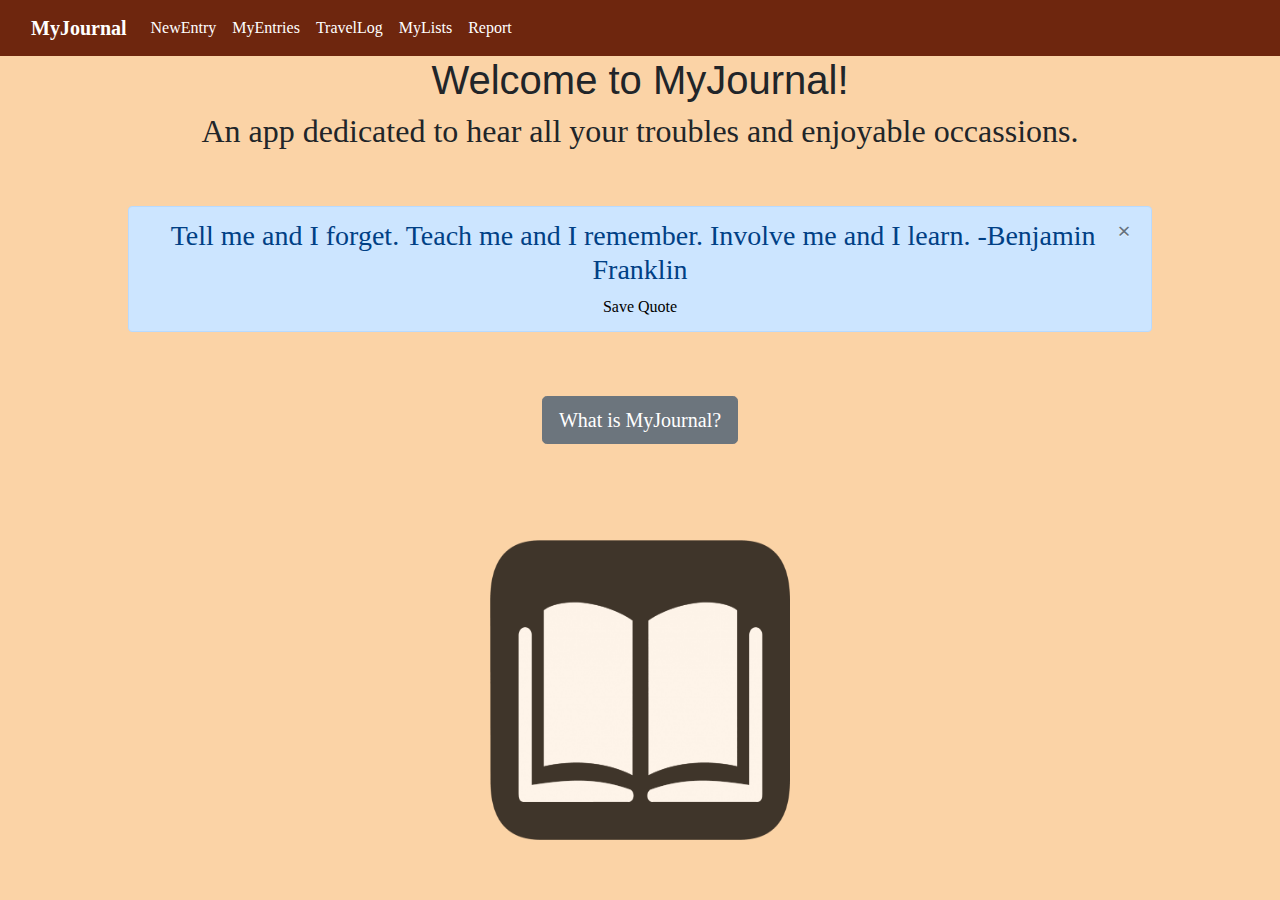
==== index.html @ 0c8d4c7f "Final Commit" ====
<!DOCTYPE html>
<html lang="en">

<head>
    <meta charset="UTF-8">
    <meta http-equiv="X-UA-Compatible" content="IE=edge">
    <meta name="viewport" content="width=device-width, initial-scale=1.0">
    <meta name="author" content="Max Klimenko">
    <link rel="stylesheet" href="https://cdn.jsdelivr.net/npm/bootstrap@5.1.1/dist/css/bootstrap.min.css"
        integrity="sha384-F3w7mX95PdgyTmZZMECAngseQB83DfGTowi0iMjiWaeVhAn4FJkqJByhZMI3AhiU" crossorigin="anonymous">
    <link rel="stylesheet" href="MyJournalCSS.css">
    <link rel="stylesheet" href="https://stackpath.bootstrapcdn.com/bootstrap/4.3.1/css/bootstrap.min.css"
        integrity="sha384-ggOyR0iXCbMQv3Xipma34MD+dH/1fQ784/j6cY/iJTQUOhcWr7x9JvoRxT2MZw1T" crossorigin="anonymous">
    <link rel="stylesheet" href="./css/index.css">
    <title>HomePage</title>
</head>

<body style="background-color: rgb(251, 211, 166);">
    <nav class="navbar navbar-expand-lg navbar-light" style="background-color:rgb(110, 38, 14)">
        <div class="container-fluid">
            <a class="navbar-brand" href="https://maxklim929.github.io/MyJournalDev/index.html"
                style="color:white"><strong>MyJournal</strong></a>
            <button class="navbar-toggler" type="button" data-bs-toggle="collapse"
                data-bs-target="#navbarSupportedContent" aria-controls="navbarSupportedContent" aria-expanded="false"
                aria-label="Toggle navigation">
                <span class="navbar-toggler-icon"></span>
            </button>
            <div class="navbar-collapse" id="navbarSupportedContent">
                <ul class="navbar-nav me-auto mb-2 mb-lg-0">
                    <li class="nav-item">
                        <a class="nav-link" href="https://maxklim929.github.io/MyJournalDev/newentry.html"
                            style="color:white">NewEntry</a>
                    </li>
                    <li class="nav-item">
                        <a class="nav-link" href="https://maxklim929.github.io/MyJournalDev/myentries.html"
                            style="color:white">MyEntries</a>
                    </li>
                    <li class="nav-item">
                        <a class="nav-link" href="https://maxklim929.github.io/MyJournalDev/travellog.html"
                            style="color:white">TravelLog</a>
                    </li>
                    <li class="nav-item">
                        <a class="nav-link" href="https://maxklim929.github.io/MyJournalDev/mylist.html"
                            style="color:white">MyLists</a>
                    </li>
                    <li class="nav-item">
                        <a class="nav-link" href="https://maxklim929.github.io/MyJournalDev/report.html"
                            style="color:white">Report</a>
                    </li>
                </ul>
            </div>
        </div>
    </nav>
    <header class="mx-auto">
        <h1 style="text-align:center">Welcome to MyJournal!</h1>

        <h2 style="text-align:center">An app dedicated to hear all your troubles and enjoyable occassions.</h2>
    </header>
    <br>
    <br>

    <div class="alert alert-primary mx-auto" role="alert" style="width:80%; text-align:center">
        <button type="button" class="close" data-dismiss="alert" aria-label="Close">
            <span aria-hidden="true">&times;</span>
        </button>
        <h3 id='quote'>placehold</h3> <a href="saved_quote.txt" download="saved_quote" id="savequotebtn"
            style="color: black;">Save Quote</a>
    </div>
    <br>
    <br>

    <div style="text-align: center">
        <button type="button" class="btn btn-secondary btn-lg" id="infoButton">What is MyJournal?</button>
        <div class="modal fade" tabindex="-1" id="modalInfo">
            <div class="modal-dialog">
                <div class="modal-content">
                    <div class="modal-header">
                        <h4 class="modal-title">What is MyJournal?</h4>
                        <button type="button" class="close" data-dismiss="modal">
                            <span>&times;</span>
                        </button>
                    </div>
                    <div class="modal-body mx-auto" id="modalText">
                        MyJournal is a site where you can write about all your problems and needs, all you need to do is
                        go to the
                        NewEntry tab and type away your experiences during the day, express the feelings you feel at the
                        present moment, and log your journal!
                        Afterwards, if you ever want access your previous entries, just click on the MyEntries tab and
                        you'll have access to all your previous entries,
                        feelings, and the date you wrote them.
                    </div>
                    <div class="modal-footer justify-content-start" id="subtotal">
                        <ul id="total"></ul>
                    </div>
                </div>
            </div>
        </div>
    </div>
    <br>
    <br>
    <br>
    <br>

    <div id="over">
        <img src="./images/PikPng.com_book-icon-png_486897.png" width="300" height="300" alt="A picture of a journal">
    </div>


    <script src="https://code.jquery.com/jquery-3.3.1.slim.min.js"
        integrity="sha384-q8i/X+965DzO0rT7abK41JStQIAqVgRVzpbzo5smXKp4YfRvH+8abtTE1Pi6jizo"
        crossorigin="anonymous"></script>
    <script src="https://cdnjs.cloudflare.com/ajax/libs/popper.js/1.14.7/umd/popper.min.js"
        integrity="sha384-UO2eT0CpHqdSJQ6hJty5KVphtPhzWj9WO1clHTMGa3JDZwrnQq4sF86dIHNDz0W1"
        crossorigin="anonymous"></script>
    <script src="https://stackpath.bootstrapcdn.com/bootstrap/4.3.1/js/bootstrap.min.js"
        integrity="sha384-JjSmVgyd0p3pXB1rRibZUAYoIIy6OrQ6VrjIEaFf/nJGzIxFDsf4x0xIM+B07jRM"
        crossorigin="anonymous"></script>
    <script src="./script/index.js"></script>
    <script>
        document.getElementById("savequotebtn").setAttribute("href", "./design/" + document.getElementById("quote").innerHTML + ".txt");
    </script>

</body>

</html>
---- css/index.css ----
* {
    font-family: serif;
}

h1 {
    font-family: sans-serif;
}

#over img {
    margin-left: auto;
    margin-right: auto;
    display: block;
}
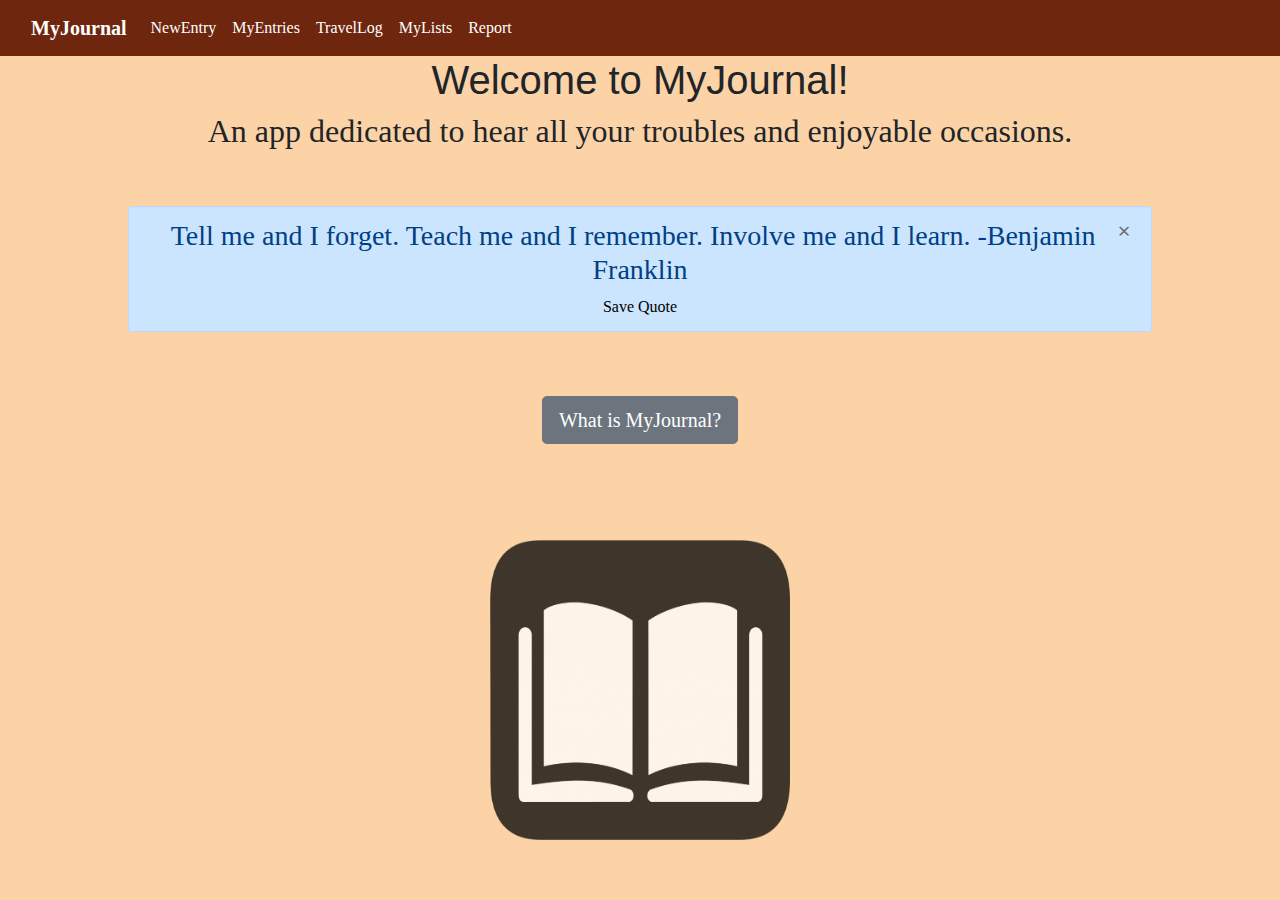
==== commit ac3124db: "Spelling fix" ====
--- a/index.html
+++ b/index.html
@@ -54,7 +54,7 @@
     <header class="mx-auto">
         <h1 style="text-align:center">Welcome to MyJournal!</h1>
 
-        <h2 style="text-align:center">An app dedicated to hear all your troubles and enjoyable occassions.</h2>
+        <h2 style="text-align:center">An app dedicated to hear all your troubles and enjoyable occasions.</h2>
     </header>
     <br>
     <br>
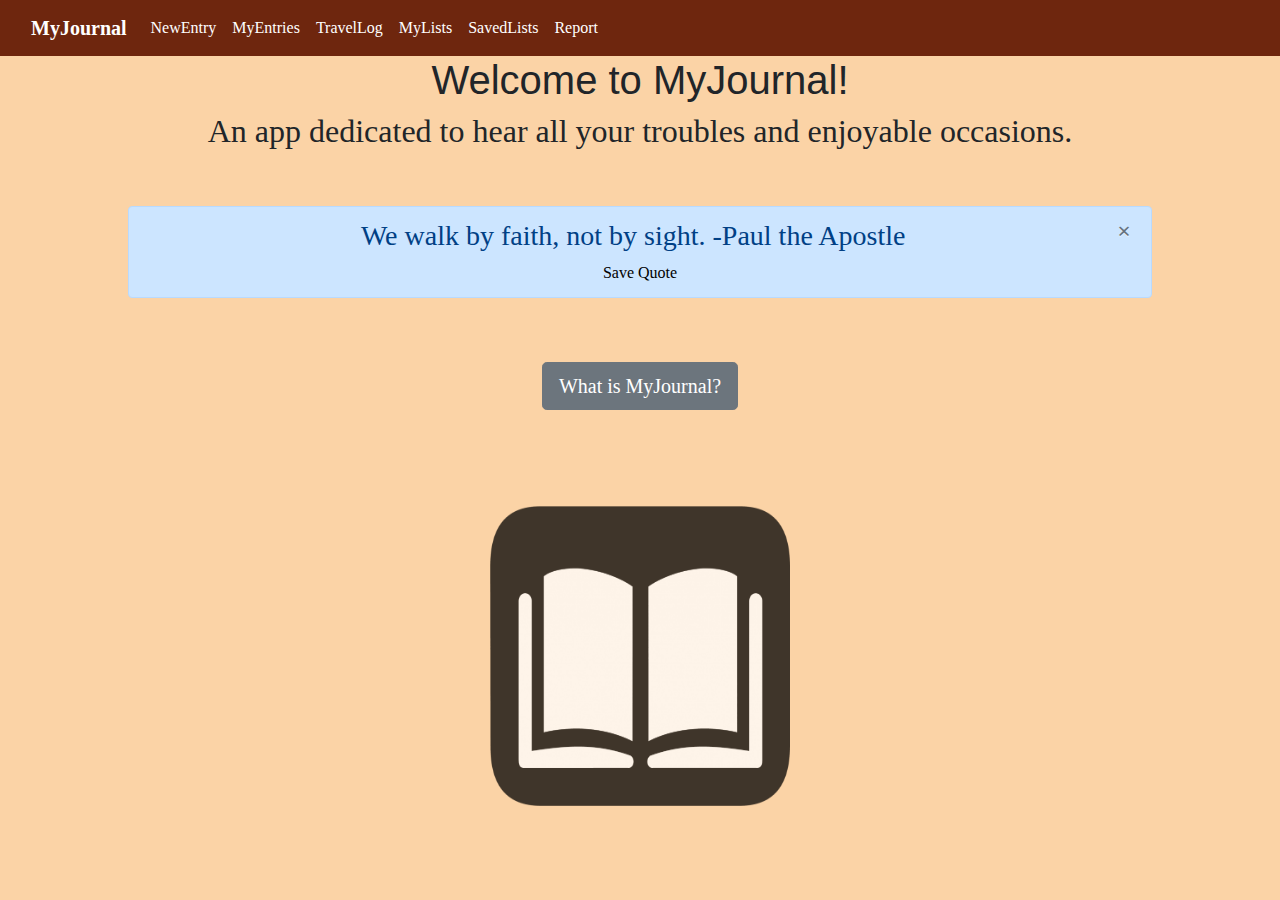
==== commit 5cddba0b: "Filtration" ====
--- a/index.html
+++ b/index.html
@@ -42,6 +42,10 @@
                     <li class="nav-item">
                         <a class="nav-link" href="https://maxklim929.github.io/MyJournalDev/mylist.html"
                             style="color:white">MyLists</a>
+                    </li>
+                    <li class="nav-item">
+                        <a class="nav-link" href="https://maxklim929.github.io/MyJournalDev/savedlists.html"
+                            style="color:white">SavedLists</a>
                     </li>
                     <li class="nav-item">
                         <a class="nav-link" href="https://maxklim929.github.io/MyJournalDev/report.html"
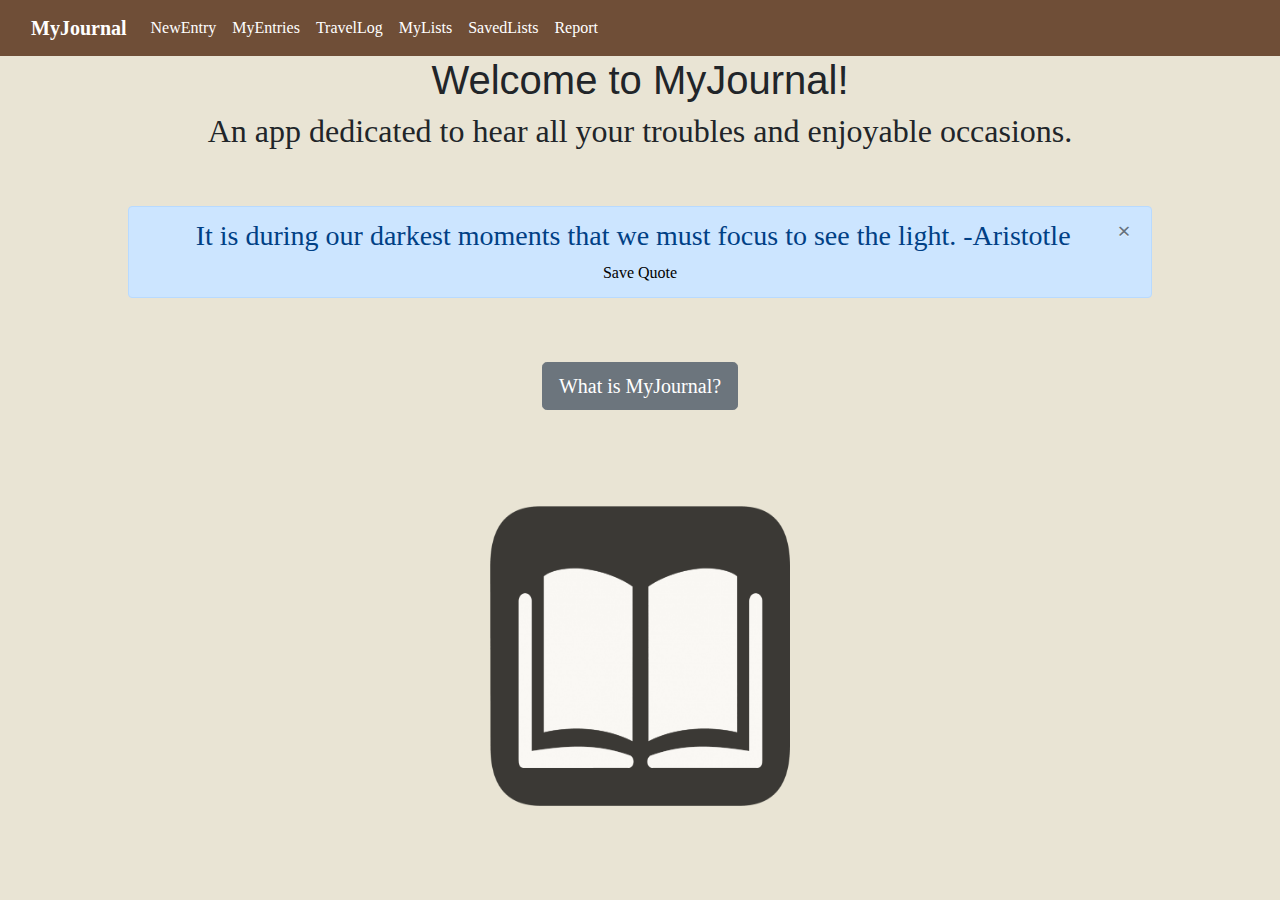
==== commit b85cfeb3: "Final Commit for Project" ====
--- a/index.html
+++ b/index.html
@@ -15,8 +15,8 @@
     <title>HomePage</title>
 </head>
 
-<body style="background-color: rgb(251, 211, 166);">
-    <nav class="navbar navbar-expand-lg navbar-light" style="background-color:rgb(110, 38, 14)">
+<body style="background-color: rgb(233, 228, 212);">
+    <nav class="navbar navbar-expand-lg navbar-light" style="background-color:rgb(111, 78, 55);">
         <div class="container-fluid">
             <a class="navbar-brand" href="https://maxklim929.github.io/MyJournalDev/index.html"
                 style="color:white"><strong>MyJournal</strong></a>
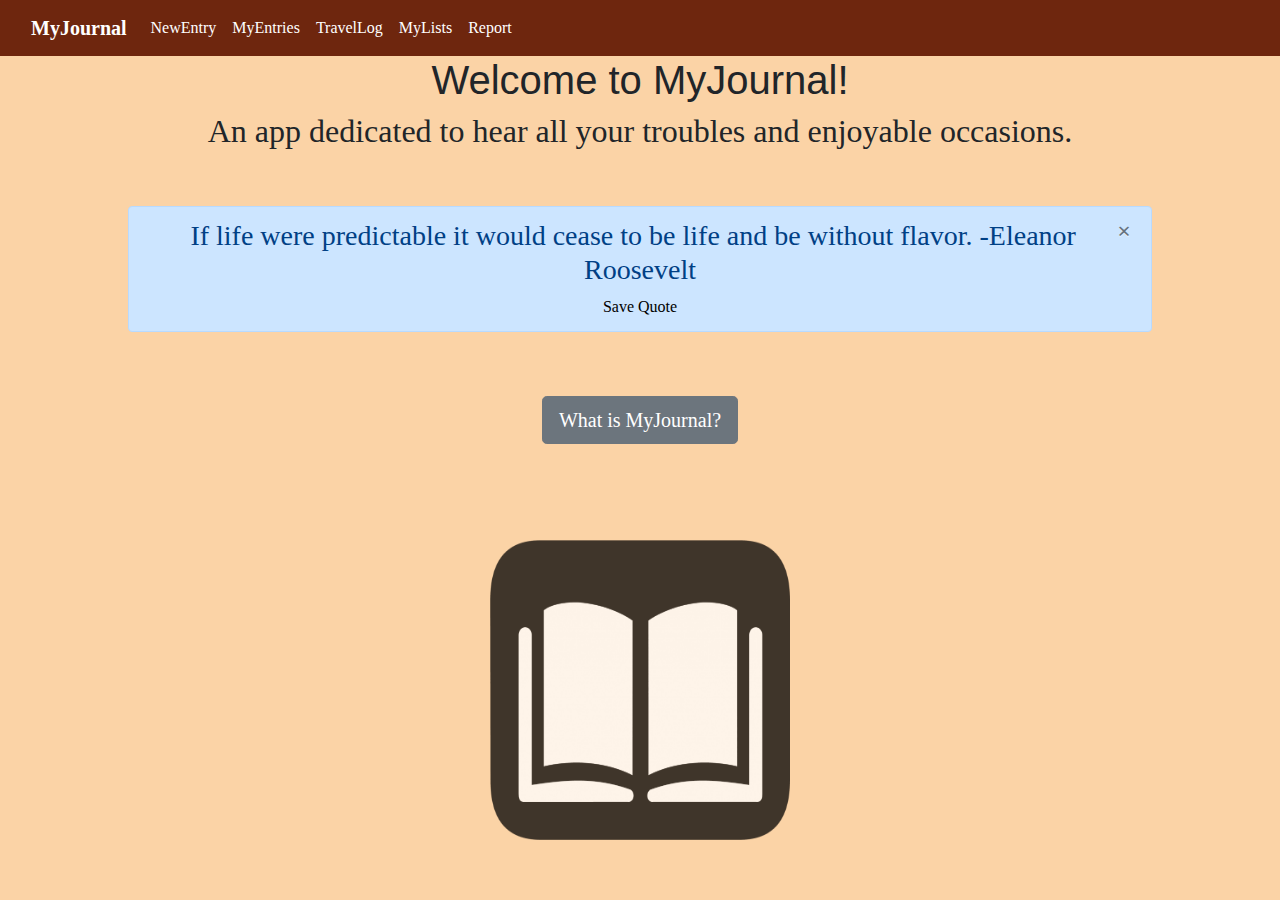
==== commit 17ba794f: "Reverting this page back to Phase 1 from Nov 1st commit" ====
--- a/index.html
+++ b/index.html
@@ -15,8 +15,8 @@
     <title>HomePage</title>
 </head>
 
-<body style="background-color: rgb(233, 228, 212);">
-    <nav class="navbar navbar-expand-lg navbar-light" style="background-color:rgb(111, 78, 55);">
+<body style="background-color: rgb(251, 211, 166);">
+    <nav class="navbar navbar-expand-lg navbar-light" style="background-color:rgb(110, 38, 14)">
         <div class="container-fluid">
             <a class="navbar-brand" href="https://maxklim929.github.io/MyJournalDev/index.html"
                 style="color:white"><strong>MyJournal</strong></a>
@@ -42,10 +42,6 @@
                     <li class="nav-item">
                         <a class="nav-link" href="https://maxklim929.github.io/MyJournalDev/mylist.html"
                             style="color:white">MyLists</a>
-                    </li>
-                    <li class="nav-item">
-                        <a class="nav-link" href="https://maxklim929.github.io/MyJournalDev/savedlists.html"
-                            style="color:white">SavedLists</a>
                     </li>
                     <li class="nav-item">
                         <a class="nav-link" href="https://maxklim929.github.io/MyJournalDev/report.html"
